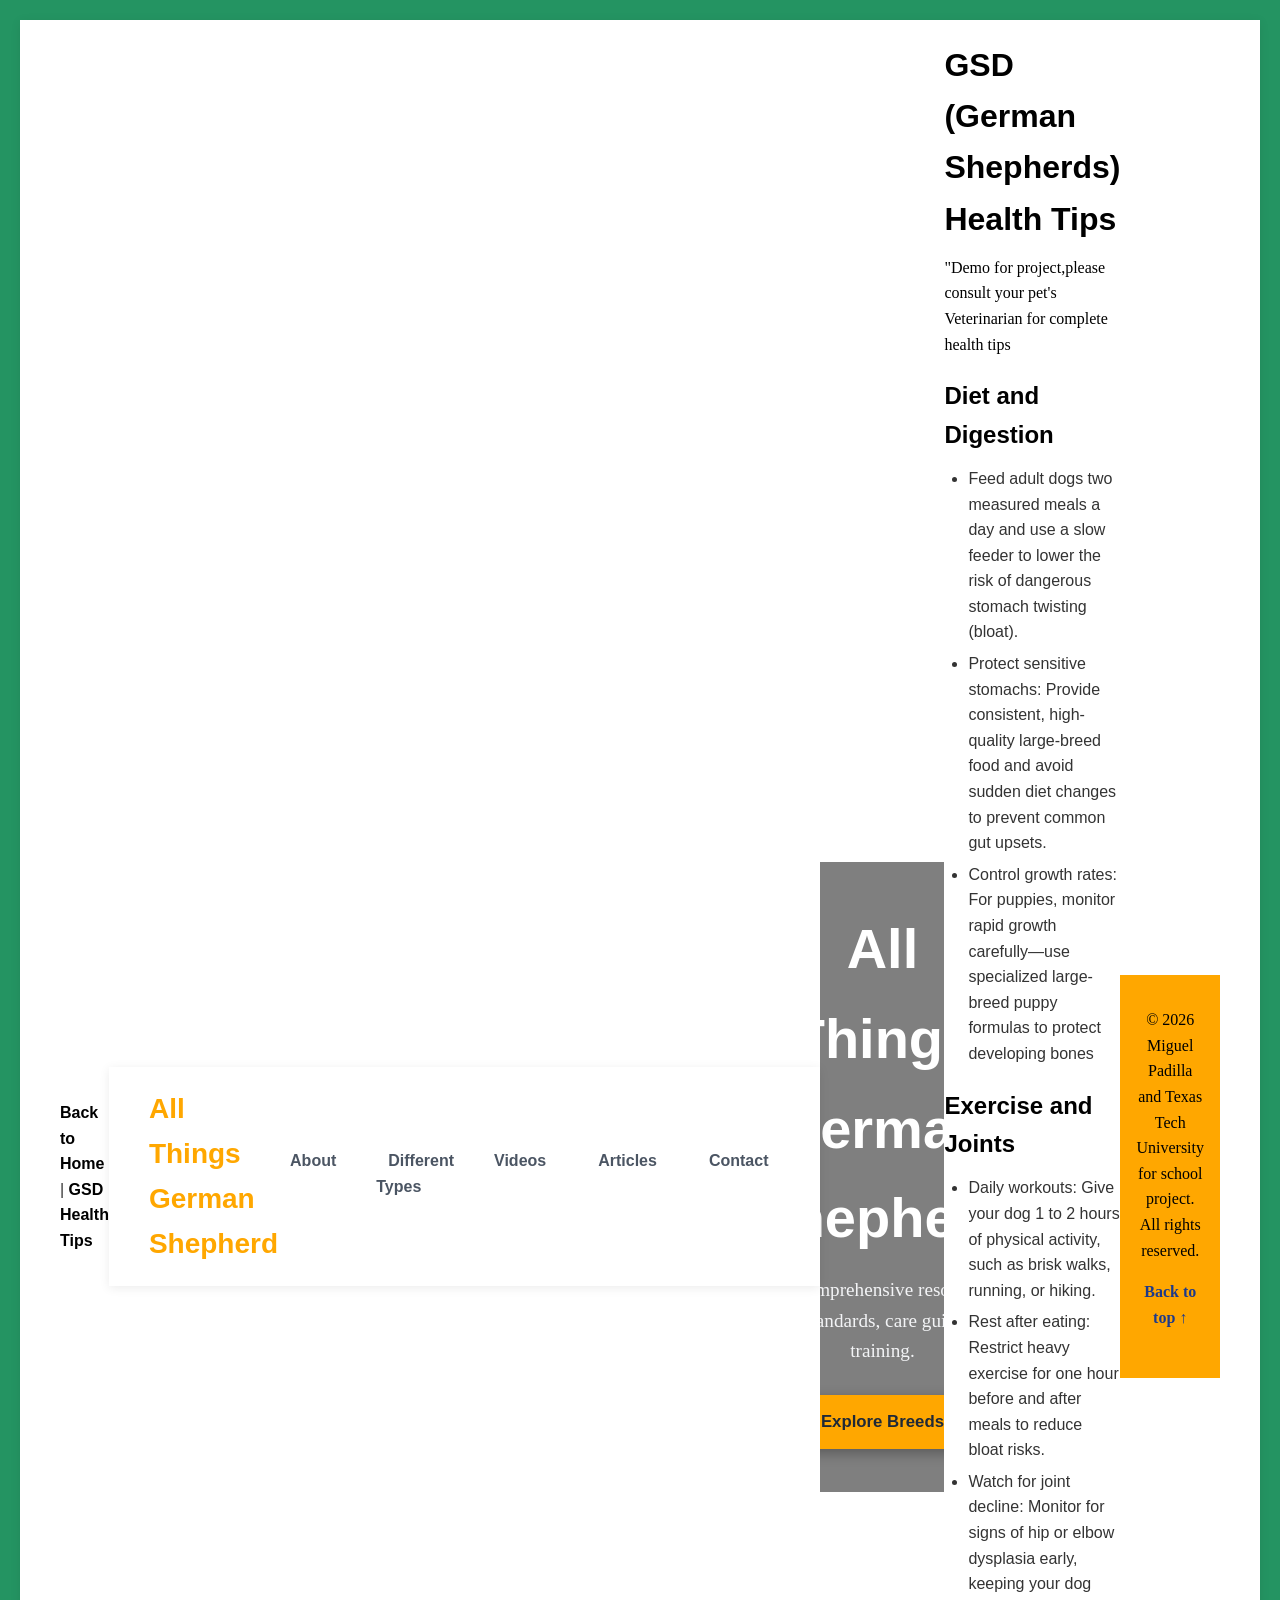
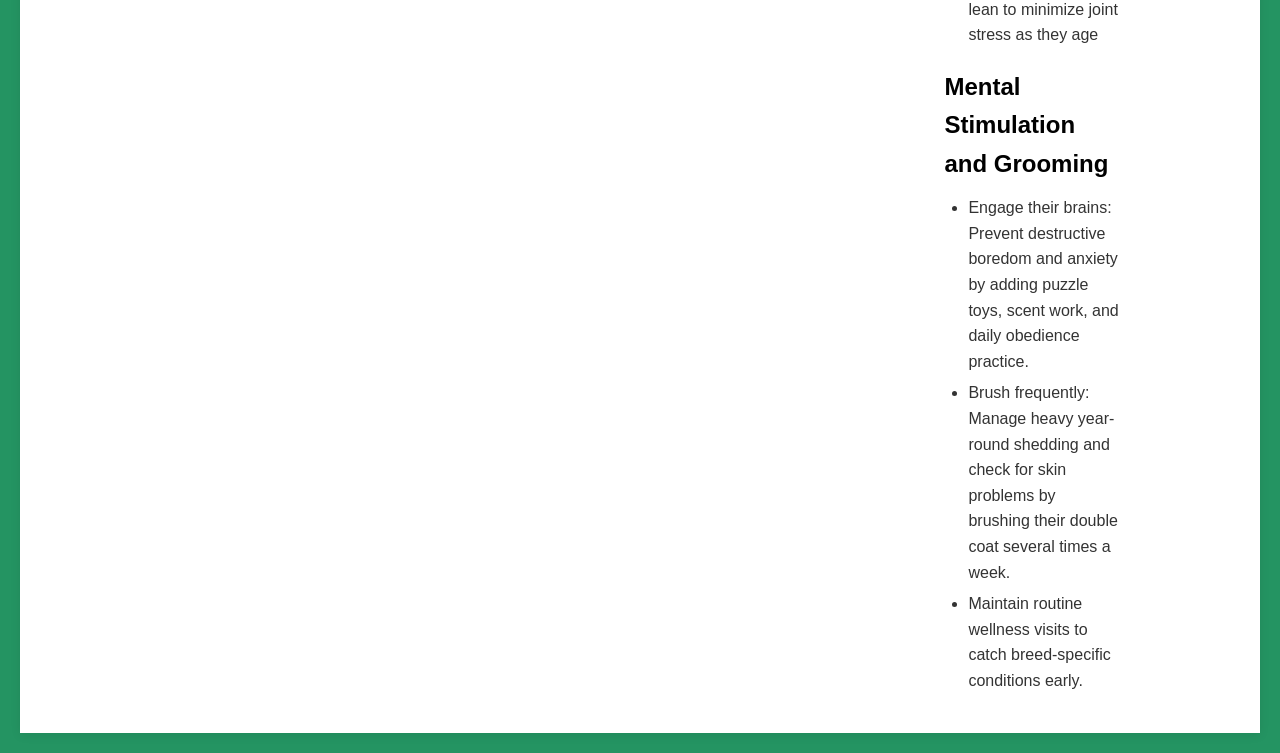
==== Health_Tips.html @ e13c893f "Update Health_Tips.html with health advice Added health tips for German Shepherds covering diet, exe" ====
<!DOCTYPE html>
<html lang="en">
<head>
  <meta charset="UTF-8">
  <title>German Shepherd Website</title>
  <link rel="stylesheet" href="style.css">
  <meta name="viewport" content="width=device-width, initial-scale=1">

  <style>
    html {
      scroll-behavior: smooth;
    }

    body {
      margin: 0;
      font-family: "Verdana", sans-serif;
      line-height: 1.6;
      color: #333;
    }

    h1, h2, h3, h4, h5, h6 {
      font-family: "Segoe UI", sans-serif;
    }

    /* =========================================
       1. NAVIGATION HEADER
       ========================================= */
    .site-header {
      position: sticky;
      top: 0;
      display: flex;
      justify-content: space-between;
      align-items: center;
      padding: 1.25rem 2.5rem;
      background-color: #ffffff;
      box-shadow: 0 2px 10px rgba(0, 0, 0, 0.08);
      z-index: 1000;
    }

    .brand-title {
      font-size: 1.75rem;
      font-weight: 800;
      color: #ffa700;
      text-decoration: none;
    }

    .brand-title:hover {
      color: #2563eb;
    }

    .nav-links {
      display: flex;
      list-style: none;
      gap: 1.75rem;
      margin: 0;
      padding: 0;
    }

    .nav-links a {
      text-decoration: none;
      font-size: 1rem;
      font-weight: 600;
      color: #4b5563;
      padding: 0.5rem 0.75rem;
      border-radius: 6px;
      transition: all 0.2s ease;
    }

    .nav-links a:hover {
      color: #2563eb;
      background-color: #f3f4f6;
    }

    /* =========================================
       2. HERO OVERLAY SECTION
       ========================================= */
    .hero-overlay {
      position: relative;
      width: 100%;
      height: 70vh;
      min-height: 480px;
      overflow: hidden;
      display: flex;
      align-items: center;
      justify-content: center;
      text-align: center;
    }

    .hero-video {
      position: absolute;
      top: 50%;
      left: 50%;
      min-width: 100%;
      min-height: 100%;
      width: auto;
      height: auto;
      transform: translate(-50%, -50%);
      object-fit: cover;
      z-index: 1;
    }

    .hero-overlay-shade {
      position: absolute;
      inset: 0;
      background: rgba(0, 0, 0, 0.5); /* Darkens video for text readability */
      z-index: 2;
    }

    .hero-content {
      position: relative;
      z-index: 3;
      color: #ffffff;
      max-width: 750px;
      padding: 0 1.5rem;
    }

    .hero-content h1 {
      font-size: clamp(2.2rem, 5vw, 3.5rem);
      font-weight: 800;
      margin: 0 0 0.75rem 0;
      color: #ffffff;
    }

    .hero-content p {
      font-size: 1.2rem;
      line-height: 1.6;
      margin: 0 0 1.75rem 0;
      color: #f3f4f6;
    }

    .cta-btn {
      display: inline-block;
      background-color: #ffa700;
      color: #1f2937;
      padding: 0.85rem 2rem;
      font-size: 1.05rem;
      font-weight: 700;
      text-decoration: none;
      border-radius: 8px;
      transition: all 0.2s ease;
      box-shadow: 0 4px 14px rgba(0, 0, 0, 0.3);
    }

    .cta-btn:hover {
      background-color: #e09400;
      transform: translateY(-2px);
      box-shadow: 0 6px 20px rgba(0, 0, 0, 0.4);
    }

    /* =========================================
       3. SECTIONS & GENERAL STYLING
       ========================================= */
    section {
      padding: 3.5rem 2.5rem;
      scroll-margin-top: 80px;
    }

    #About { background-color: #f9fafb; }
    #Types-of-GSDs { background-color: #ffffff; }
    #Videos { background-color: #f9fafb; }
    #articles { background-color: #ffffff; }
    #contact { background-color: #f9fafb; }

    .video-container {
      max-width: 800px;
      margin: 20px auto;
      padding: 0 15px;
    }

    .video-wrapper {
      aspect-ratio: 16 / 9;
      width: 100%;
      border-radius: 8px;
      overflow: hidden;
      background: #000;
      box-shadow: 0 4px 15px rgba(0, 0, 0, 0.15);
    }

    .video-wrapper iframe {
      width: 100%;
      height: 100%;
      border: 0;
      display: block;
    }

    footer {
      background-color: #ffa700;
      color: #1f2937;
      text-align: center;
      padding: 2rem 1rem;
      font-size: 0.95rem;
      font-weight: 500;
    }

    footer a {
      color: #1e3a8a;
      text-decoration: none;
    }

    footer a:hover {
      text-decoration: underline;
    }
  </style>
</head>
<body>
  
  <header class="site-header">
    <nav>
      <a href="index.html">Back to Home</a> | 
      <a href="Health_Tips.html">GSD Health Tips</a>
    </nav> 

  <header class="site-header">
    <a href="#" class="brand-title">All Things German Shepherd</a>
    <nav aria-label="Main Navigation">
      <ul class="nav-links">
        <li><a href="#About">About</a></li>
        <li><a href="#Types-of-GSDs">Different Types</a></li>
        <li><a href="#Videos">Videos</a></li>
        <li><a href="#articles">Articles</a></li>
        <li><a href="#contact">Contact</a></li>
      </ul>
    </nav>
  </header>
  

  <header class="hero-overlay">
    <video 
      class="hero-video" 
      src="dog_park_video.mp4" 
      autoplay 
      muted 
      loop 
      playsinline>
    </video>
    <div class="hero-overlay-shade"></div>
    <div class="hero-content">
      <h1>All Things German Shepherd</h1>
      <p>Your comprehensive resource for breed standards, care guides, and training.</p>
      <a href="#Types-of-GSDs" class="cta-btn">Explore Breeds</a>
    </div>
  </header>
   
  <main>
       <h1>GSD (German Shepherds) Health Tips</h1>
    <p>"Demo for project,please consult your pet's Veterinarian for complete health tips</p>

    <h2>Diet and Digestion</h2>
    <ul>
      <li>Feed adult dogs two measured meals a day and use a slow feeder to lower the risk of dangerous stomach twisting (bloat).</li>
      <li>Protect sensitive stomachs: Provide consistent, high-quality large-breed food and avoid sudden diet changes to prevent common gut upsets.</li>
      <li>Control growth rates: For puppies, monitor rapid growth carefully—use specialized large-breed puppy formulas to protect developing bones</li>
    </ul>

    <h2>Exercise and Joints</h2>
    <ul>
      <li>Daily workouts: Give your dog 1 to 2 hours of physical activity, such as brisk walks, running, or hiking.</li>
      <li>Rest after eating: Restrict heavy exercise for one hour before and after meals to reduce bloat risks.</li>
      <li>Watch for joint decline: Monitor for signs of hip or elbow dysplasia early, keeping your dog lean to minimize joint stress as they age</li>
    </ul>
      <h2>Mental Stimulation and Grooming</h2>
      <ul>
        <li>Engage their brains: Prevent destructive boredom and anxiety by adding puzzle toys, scent work, and daily obedience practice.</li>
        <li>Brush frequently: Manage heavy year-round shedding and check for skin problems by brushing their double coat several times a week.</li>
        <li> Maintain routine wellness visits to catch breed-specific conditions early.</li>
      </ul>
  </main>

  <footer>
    <p>&copy; 2026 Miguel Padilla and Texas Tech University for school project. All rights reserved.</p>
    <p><a href="#">Back to top &uarr;</a></p>
  </footer>
</body>
</html>
---- style.css ----
/* 1. Body background and default typography */
body {
    background-color: #249462; /* sea green */
    font-family: "Times New Roman", Times, serif;
    color: #333333;
    line-height: 1.6;
    margin: 0;
    padding: 20px; /* Breathing room around the edges of the viewport */
}

/* 2. Main heading styling */
h1 {
    font-family: "Times New Roman", Times, serif;
    color: #000000; /* Black */
    margin-bottom: 10px;
}

/* 3. Subheading styling */
h2 {
    font-family: "Times New Roman", Times, serif;
    color: #000000; /* Black */
    margin-top: 20px;
    margin-bottom: 12px;
}

/* 4. Paragraph styling */
p {
    font-family: "Times New Roman", Times, serif;
    color: #000000;
    font-size: 1rem;
    margin-bottom: 16px;
    max-width: 750px; /* Improves readability across wide monitors */
}

/* 5. List and link styling */
ul {
    margin-bottom: 20px;
    padding-left: 24px;
}

li {
    margin-bottom: 6px;
}

a {
    color: #000000; /* Black */
    text-decoration: none;
    font-weight: bold;
}

a:hover {
    text-decoration: underline;
}



* {
  box-sizing: border-box;
  margin: 0;
  padding: 0;
}

/* Outer frame */
.carousel-container {
  position: relative;
  width: 100%;
  max-width: 800px;
  margin: 40px auto;
  overflow: hidden;
  border-radius: 12px;
  box-shadow: 0 10px 25px rgba(0, 0, 0, 0.2);
  background-color: #000;
}

.carousel-track {
  position: relative;
  width: 100%;
  height: 480px;
}

/* Center and constrain maximum width on desktop */
.video-container {
  max-width: 800px;
  margin: 40px auto;
  padding: 0 16px;
}

/* Enforce the 16:9 widescreen aspect ratio */
.video-wrapper {
  aspect-ratio: 16 / 9;
  width: 100%;
  border-radius: 10px;
  overflow: hidden;
  background-color: #000;
  box-shadow: 0 8px 24px rgba(0, 0, 0, 0.15);
}

/* Force the iframe to fill the responsive container */
.video-wrapper iframe {
  width: 100%;
  height: 100%;
  border: 0;
  display: block;
}

/* Stacks all images on top of each other and hides inactive ones */
.slide {
  position: absolute;
  inset: 0;
  opacity: 0;
  transform: scale(0.96);
  transition: opacity 0.5s ease-in-out, transform 0.5s ease-in-out;
  pointer-events: none;
}

/* Only the active slide is shown */
.slide.active {
  opacity: 1;
  transform: scale(1);
  pointer-events: auto;
}

.slide img {
  width: 100%;
  height: 100%;
  object-fit: cover;
  display: block;
}

/* Caption styling */
.caption {
  position: absolute;
  bottom: 24px;
  left: 24px;
  color: #fff;
  background: rgba(0, 0, 0, 0.6);
  padding: 8px 16px;
  border-radius: 6px;
  font-family: system-ui, -apple-system, sans-serif;
  font-size: 1rem;
  backdrop-filter: blur(4px);
}

/* Next / Previous arrow buttons */
.nav-btn {
  position: absolute;
  top: 50%;
  transform: translateY(-50%);
  background: rgba(0, 0, 0, 0.45);
  color: #fff;
  border: none;
  font-size: 1.5rem;
  padding: 12px 16px;
  cursor: pointer;
  border-radius: 50%;
  transition: background 0.2s ease;
  z-index: 2;
}

.nav-btn:hover {
  background: rgba(0, 0, 0, 0.85);
}

.nav-btn.prev {
  left: 16px;
}

.nav-btn.next {
  right: 16px;
}

/* Dot indicator row */
.carousel-indicators {
  position: absolute;
  bottom: 16px;
  left: 50%;
  transform: translateX(-50%);
  display: flex;
  gap: 8px;
  z-index: 2;
}

.dot {
  width: 10px;
  height: 10px;
  background: rgba(255, 255, 255, 0.4);
  border-radius: 50%;
  cursor: pointer;
  transition: transform 0.2s ease, background 0.2s ease;
}

.dot.active {
  background: #ffffff;
  transform: scale(1.3);
}

.card-grid {
  display: grid;
  grid-template-columns: repeat(auto-fit, minmax(280px, 1fr));
  gap: 1.5rem;
  max-width: 1000px;
  margin: 0 auto;
}
.card {
  background: #ffffff;
  border-radius: 10px;
  padding: 1.5rem;
  box-shadow: 0 4px 12px rgba(0,0,0,0.06);
  border: 1px solid #e2e8f0;
}
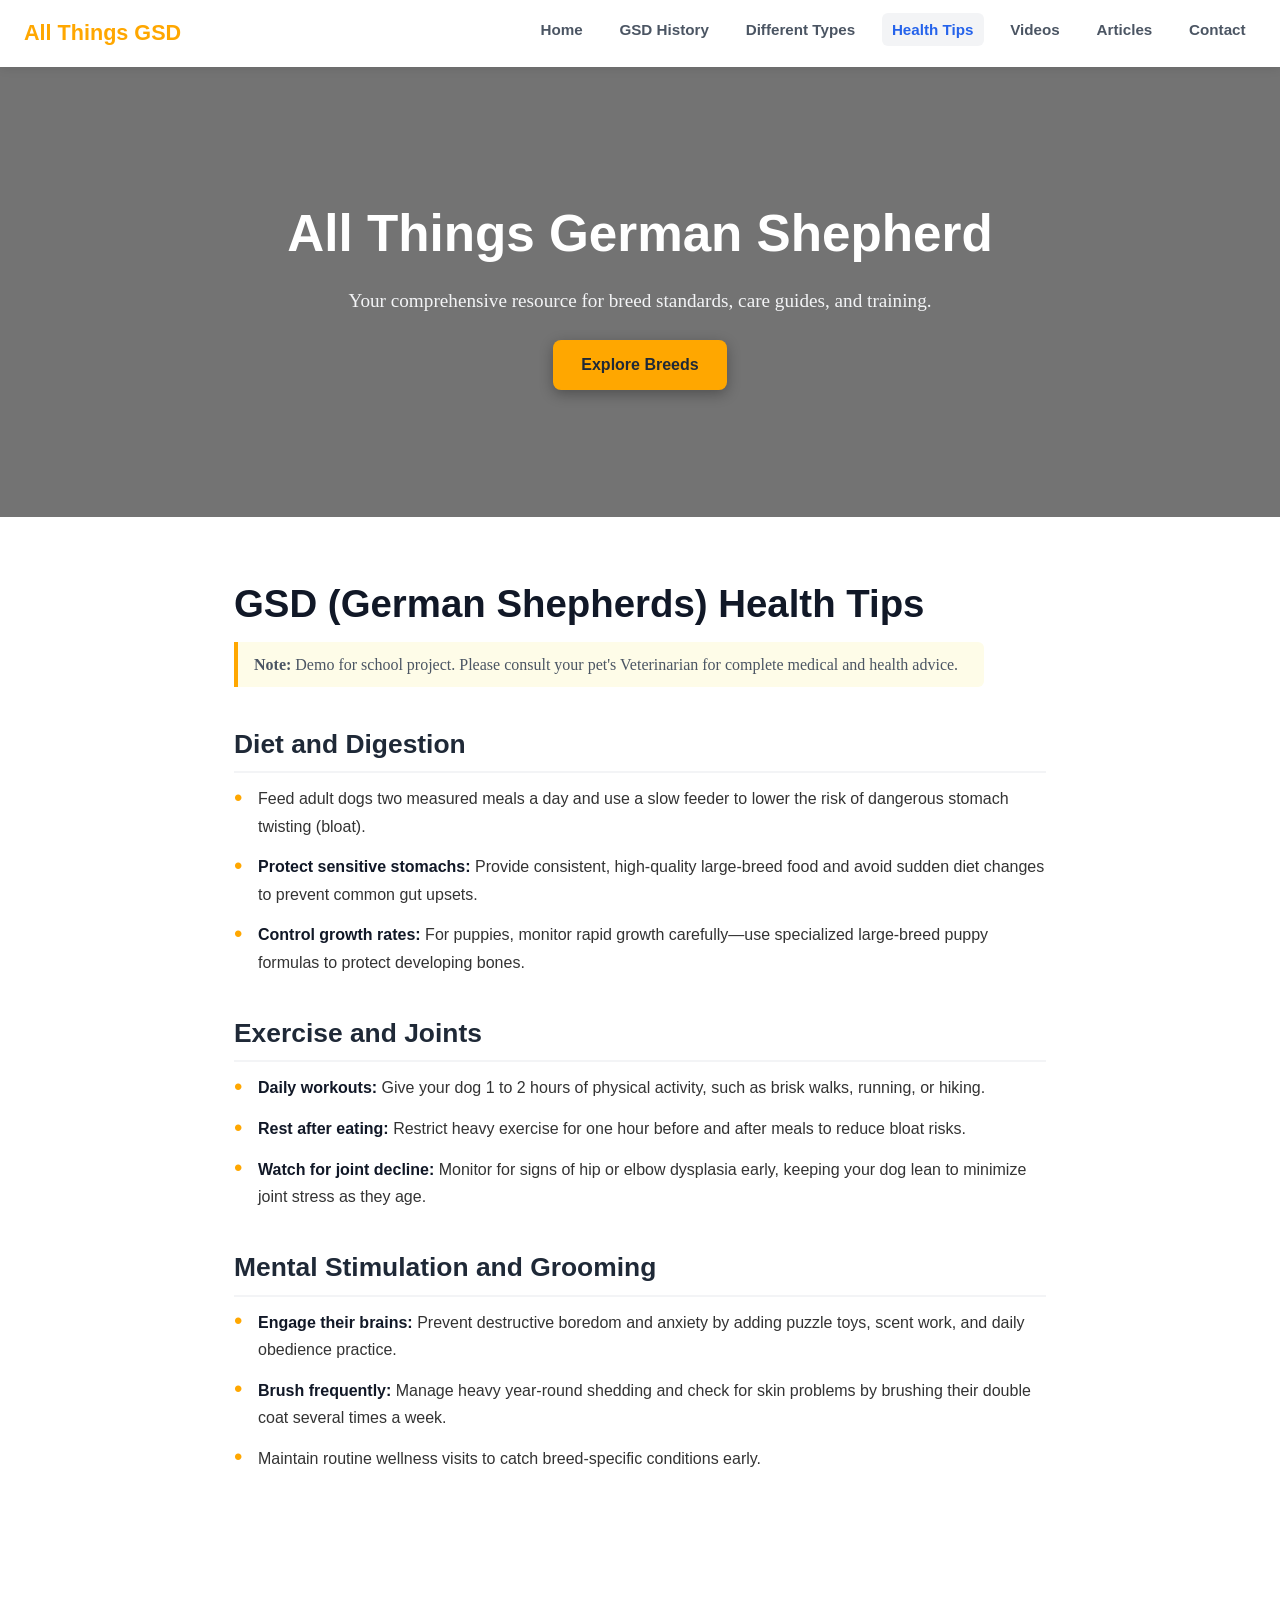
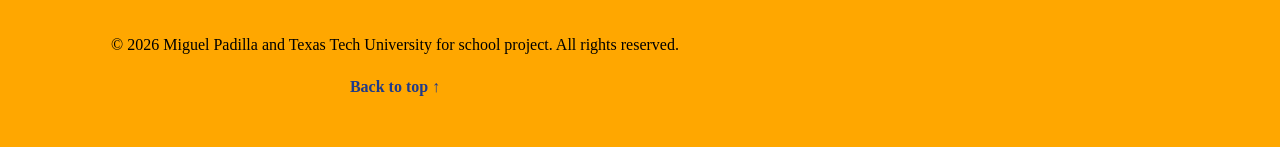
==== commit c1a2caff: "Enhance Health Tips page layout and content Updated the title and viewport meta tag, improved styles" ====
--- a/Health_Tips.html
+++ b/Health_Tips.html
@@ -2,11 +2,18 @@
 <html lang="en">
 <head>
   <meta charset="UTF-8">
-  <title>German Shepherd Website</title>
+  <meta name="viewport" content="width=device-width, initial-scale=1.0">
+  <title>German Shepherd Health Tips</title>
   <link rel="stylesheet" href="style.css">
-  <meta name="viewport" content="width=device-width, initial-scale=1">
 
   <style>
+    /* =========================================
+       GLOBAL RESET & BASE STYLES
+       ========================================= */
+    *, *::before, *::after {
+      box-sizing: border-box;
+    }
+
     html {
       scroll-behavior: smooth;
     }
@@ -16,10 +23,19 @@
       font-family: "Verdana", sans-serif;
       line-height: 1.6;
       color: #333;
+      overflow-x: hidden;
+      background-color: #ffffff;
+    }
+
+    img, video {
+      max-width: 100%;
+      height: auto;
+      display: block;
     }
 
     h1, h2, h3, h4, h5, h6 {
       font-family: "Segoe UI", sans-serif;
+      color: #111827;
     }
 
     /* =========================================
@@ -31,42 +47,56 @@
       display: flex;
       justify-content: space-between;
       align-items: center;
-      padding: 1.25rem 2.5rem;
+      padding: 1rem 1.5rem;
       background-color: #ffffff;
       box-shadow: 0 2px 10px rgba(0, 0, 0, 0.08);
       z-index: 1000;
     }
 
     .brand-title {
-      font-size: 1.75rem;
+      font-size: 1.35rem;
       font-weight: 800;
       color: #ffa700;
       text-decoration: none;
+      white-space: nowrap;
     }
 
     .brand-title:hover {
       color: #2563eb;
+    }
+
+    .nav-toggle {
+      display: none;
+      background: none;
+      border: none;
+      font-size: 1.75rem;
+      cursor: pointer;
+      color: #4b5563;
+      padding: 0.25rem 0.5rem;
+      line-height: 1;
     }
 
     .nav-links {
       display: flex;
       list-style: none;
-      gap: 1.75rem;
+      gap: 1rem;
       margin: 0;
       padding: 0;
+      align-items: center;
     }
 
     .nav-links a {
       text-decoration: none;
-      font-size: 1rem;
+      font-size: 0.95rem;
       font-weight: 600;
       color: #4b5563;
-      padding: 0.5rem 0.75rem;
+      padding: 0.5rem 0.65rem;
       border-radius: 6px;
       transition: all 0.2s ease;
     }
 
-    .nav-links a:hover {
+    .nav-links a:hover,
+    .nav-links a.active {
       color: #2563eb;
       background-color: #f3f4f6;
     }
@@ -77,13 +107,13 @@
     .hero-overlay {
       position: relative;
       width: 100%;
-      height: 70vh;
-      min-height: 480px;
+      min-height: 50vh;
       overflow: hidden;
       display: flex;
       align-items: center;
       justify-content: center;
       text-align: center;
+      padding: 3.5rem 1.25rem;
     }
 
     .hero-video {
@@ -102,7 +132,7 @@
     .hero-overlay-shade {
       position: absolute;
       inset: 0;
-      background: rgba(0, 0, 0, 0.5); /* Darkens video for text readability */
+      background: rgba(0, 0, 0, 0.55);
       z-index: 2;
     }
 
@@ -111,20 +141,20 @@
       z-index: 3;
       color: #ffffff;
       max-width: 750px;
-      padding: 0 1.5rem;
+      padding: 0 1rem;
     }
 
     .hero-content h1 {
-      font-size: clamp(2.2rem, 5vw, 3.5rem);
+      font-size: clamp(1.8rem, 5vw, 3.2rem);
       font-weight: 800;
       margin: 0 0 0.75rem 0;
       color: #ffffff;
     }
 
     .hero-content p {
-      font-size: 1.2rem;
-      line-height: 1.6;
-      margin: 0 0 1.75rem 0;
+      font-size: clamp(1rem, 2.5vw, 1.2rem);
+      line-height: 1.5;
+      margin: 0 0 1.5rem 0;
       color: #f3f4f6;
     }
 
@@ -132,8 +162,8 @@
       display: inline-block;
       background-color: #ffa700;
       color: #1f2937;
-      padding: 0.85rem 2rem;
-      font-size: 1.05rem;
+      padding: 0.75rem 1.75rem;
+      font-size: 1rem;
       font-weight: 700;
       text-decoration: none;
       border-radius: 8px;
@@ -148,48 +178,76 @@
     }
 
     /* =========================================
-       3. SECTIONS & GENERAL STYLING
-       ========================================= */
-    section {
-      padding: 3.5rem 2.5rem;
-      scroll-margin-top: 80px;
-    }
-
-    #About { background-color: #f9fafb; }
-    #Types-of-GSDs { background-color: #ffffff; }
-    #Videos { background-color: #f9fafb; }
-    #articles { background-color: #ffffff; }
-    #contact { background-color: #f9fafb; }
-
-    .video-container {
-      max-width: 800px;
-      margin: 20px auto;
-      padding: 0 15px;
-    }
-
-    .video-wrapper {
-      aspect-ratio: 16 / 9;
-      width: 100%;
-      border-radius: 8px;
-      overflow: hidden;
-      background: #000;
-      box-shadow: 0 4px 15px rgba(0, 0, 0, 0.15);
-    }
-
-    .video-wrapper iframe {
-      width: 100%;
-      height: 100%;
-      border: 0;
-      display: block;
-    }
-
+       3. MAIN CONTENT (HEALTH TIPS)
+       ========================================= */
+    main {
+      max-width: 860px;
+      margin: 0 auto;
+      padding: 3.5rem 1.5rem;
+    }
+
+    main h1 {
+      font-size: clamp(1.75rem, 4vw, 2.4rem);
+      margin-bottom: 0.5rem;
+    }
+
+    main h2 {
+      font-size: clamp(1.25rem, 3vw, 1.65rem);
+      margin-top: 2.25rem;
+      margin-bottom: 0.75rem;
+      color: #1f2937;
+      border-bottom: 2px solid #f3f4f6;
+      padding-bottom: 0.4rem;
+    }
+
+    .vet-disclaimer {
+      font-size: 1rem;
+      color: #4b5563;
+      margin-bottom: 2rem;
+      border-left: 4px solid #ffa700;
+      padding: 0.6rem 1rem;
+      background-color: #fefce8;
+      border-radius: 0 6px 6px 0;
+    }
+
+    .tips-list {
+      list-style-type: none;
+      padding: 0;
+      margin: 0 0 1.5rem 0;
+    }
+
+    .tips-list li {
+      position: relative;
+      padding-left: 1.5rem;
+      margin-bottom: 0.85rem;
+      line-height: 1.7;
+    }
+
+    .tips-list li::before {
+      content: "•";
+      position: absolute;
+      left: 0;
+      top: -0.1rem;
+      color: #ffa700;
+      font-size: 1.5rem;
+      line-height: 1.2;
+    }
+
+    .tips-list strong {
+      color: #111827;
+    }
+
+    /* =========================================
+       4. FOOTER
+       ========================================= */
     footer {
       background-color: #ffa700;
       color: #1f2937;
       text-align: center;
-      padding: 2rem 1rem;
-      font-size: 0.95rem;
+      padding: 2rem 1.25rem;
+      font-size: 0.9rem;
       font-weight: 500;
+      margin-top: 3rem;
     }
 
     footer a {
@@ -200,30 +258,70 @@
     footer a:hover {
       text-decoration: underline;
     }
+
+    /* =========================================
+       5. MOBILE BREAKPOINTS (< 850px)
+       ========================================= */
+    @media (max-width: 850px) {
+      .nav-toggle {
+        display: block;
+      }
+
+      .nav-links {
+        display: none;
+        flex-direction: column;
+        position: absolute;
+        top: 100%;
+        left: 0;
+        right: 0;
+        background: #ffffff;
+        padding: 1rem 1.5rem;
+        box-shadow: 0 4px 12px rgba(0, 0, 0, 0.12);
+        gap: 0.5rem;
+        align-items: flex-start;
+      }
+
+      .nav-links.open {
+        display: flex;
+      }
+
+      .nav-links a {
+        width: 100%;
+        padding: 0.75rem 0.5rem;
+        display: block;
+      }
+
+      main {
+        padding: 2rem 1rem;
+      }
+
+      .hero-overlay {
+        min-height: 40vh;
+        padding: 2.5rem 1rem;
+      }
+    }
   </style>
 </head>
 <body>
-  
+
+  <!-- Unified Navigation Header -->
   <header class="site-header">
-    <nav>
-      <a href="index.html">Back to Home</a> | 
-      <a href="Health_Tips.html">GSD Health Tips</a>
-    </nav> 
-
-  <header class="site-header">
-    <a href="#" class="brand-title">All Things German Shepherd</a>
+    <a href="index.html" class="brand-title">All Things GSD</a>
+    <button class="nav-toggle" id="navToggle" aria-label="Toggle navigation">&#9776;</button>
     <nav aria-label="Main Navigation">
-      <ul class="nav-links">
-        <li><a href="#About">About</a></li>
-        <li><a href="#Types-of-GSDs">Different Types</a></li>
-        <li><a href="#Videos">Videos</a></li>
-        <li><a href="#articles">Articles</a></li>
-        <li><a href="#contact">Contact</a></li>
+      <ul class="nav-links" id="navLinks">
+        <li><a href="index.html">Home</a></li>
+        <li><a href="history.html">GSD History</a></li>
+        <li><a href="index.html#Types-of-GSDs">Different Types</a></li>
+        <li><a href="Health_Tips.html" class="active">Health Tips</a></li>
+        <li><a href="index.html#Videos">Videos</a></li>
+        <li><a href="index.html#articles">Articles</a></li>
+        <li><a href="index.html#contact">Contact</a></li>
       </ul>
     </nav>
   </header>
-  
-
+
+  <!-- Hero Video Section -->
   <header class="hero-overlay">
     <video 
       class="hero-video" 
@@ -237,38 +335,62 @@
     <div class="hero-content">
       <h1>All Things German Shepherd</h1>
       <p>Your comprehensive resource for breed standards, care guides, and training.</p>
-      <a href="#Types-of-GSDs" class="cta-btn">Explore Breeds</a>
+      <a href="index.html#Types-of-GSDs" class="cta-btn">Explore Breeds</a>
     </div>
   </header>
-   
+    
+  <!-- Main Content Area -->
   <main>
-       <h1>GSD (German Shepherds) Health Tips</h1>
-    <p>"Demo for project,please consult your pet's Veterinarian for complete health tips</p>
+    <h1>GSD (German Shepherds) Health Tips</h1>
+    <p class="vet-disclaimer">
+      <strong>Note:</strong> Demo for school project. Please consult your pet's Veterinarian for complete medical and health advice.
+    </p>
 
     <h2>Diet and Digestion</h2>
-    <ul>
+    <ul class="tips-list">
       <li>Feed adult dogs two measured meals a day and use a slow feeder to lower the risk of dangerous stomach twisting (bloat).</li>
-      <li>Protect sensitive stomachs: Provide consistent, high-quality large-breed food and avoid sudden diet changes to prevent common gut upsets.</li>
-      <li>Control growth rates: For puppies, monitor rapid growth carefully—use specialized large-breed puppy formulas to protect developing bones</li>
+      <li><strong>Protect sensitive stomachs:</strong> Provide consistent, high-quality large-breed food and avoid sudden diet changes to prevent common gut upsets.</li>
+      <li><strong>Control growth rates:</strong> For puppies, monitor rapid growth carefully—use specialized large-breed puppy formulas to protect developing bones.</li>
     </ul>
 
     <h2>Exercise and Joints</h2>
-    <ul>
-      <li>Daily workouts: Give your dog 1 to 2 hours of physical activity, such as brisk walks, running, or hiking.</li>
-      <li>Rest after eating: Restrict heavy exercise for one hour before and after meals to reduce bloat risks.</li>
-      <li>Watch for joint decline: Monitor for signs of hip or elbow dysplasia early, keeping your dog lean to minimize joint stress as they age</li>
+    <ul class="tips-list">
+      <li><strong>Daily workouts:</strong> Give your dog 1 to 2 hours of physical activity, such as brisk walks, running, or hiking.</li>
+      <li><strong>Rest after eating:</strong> Restrict heavy exercise for one hour before and after meals to reduce bloat risks.</li>
+      <li><strong>Watch for joint decline:</strong> Monitor for signs of hip or elbow dysplasia early, keeping your dog lean to minimize joint stress as they age.</li>
     </ul>
-      <h2>Mental Stimulation and Grooming</h2>
-      <ul>
-        <li>Engage their brains: Prevent destructive boredom and anxiety by adding puzzle toys, scent work, and daily obedience practice.</li>
-        <li>Brush frequently: Manage heavy year-round shedding and check for skin problems by brushing their double coat several times a week.</li>
-        <li> Maintain routine wellness visits to catch breed-specific conditions early.</li>
-      </ul>
+
+    <h2>Mental Stimulation and Grooming</h2>
+    <ul class="tips-list">
+      <li><strong>Engage their brains:</strong> Prevent destructive boredom and anxiety by adding puzzle toys, scent work, and daily obedience practice.</li>
+      <li><strong>Brush frequently:</strong> Manage heavy year-round shedding and check for skin problems by brushing their double coat several times a week.</li>
+      <li>Maintain routine wellness visits to catch breed-specific conditions early.</li>
+    </ul>
   </main>
 
+  <!-- Footer -->
   <footer>
     <p>&copy; 2026 Miguel Padilla and Texas Tech University for school project. All rights reserved.</p>
     <p><a href="#">Back to top &uarr;</a></p>
   </footer>
+
+  <!-- Mobile Toggle Script -->
+  <script>
+    const navToggle = document.getElementById('navToggle');
+    const navLinks = document.getElementById('navLinks');
+
+    if (navToggle && navLinks) {
+      navToggle.addEventListener('click', () => {
+        navLinks.classList.toggle('open');
+      });
+
+      // Auto-collapse dropdown menu when a link is clicked
+      navLinks.querySelectorAll('a').forEach(link => {
+        link.addEventListener('click', () => {
+          navLinks.classList.remove('open');
+        });
+      });
+    }
+  </script>
 </body>
 </html>
--- a/style.css
+++ b/style.css
@@ -208,3 +208,20 @@
   box-shadow: 0 4px 12px rgba(0,0,0,0.06);
   border: 1px solid #e2e8f0;
 }
+
+*, *::before, *::after {
+  box-sizing: border-box;
+}
+
+body {
+  margin: 0;
+  padding: 0;
+  overflow-x: hidden; /* Prevents awkward horizontal scroll bars */
+}
+
+/* Ensure images and videos never overflow their containers */
+img, video {
+  max-width: 100%;
+  height: auto;
+  display: block;
+}
